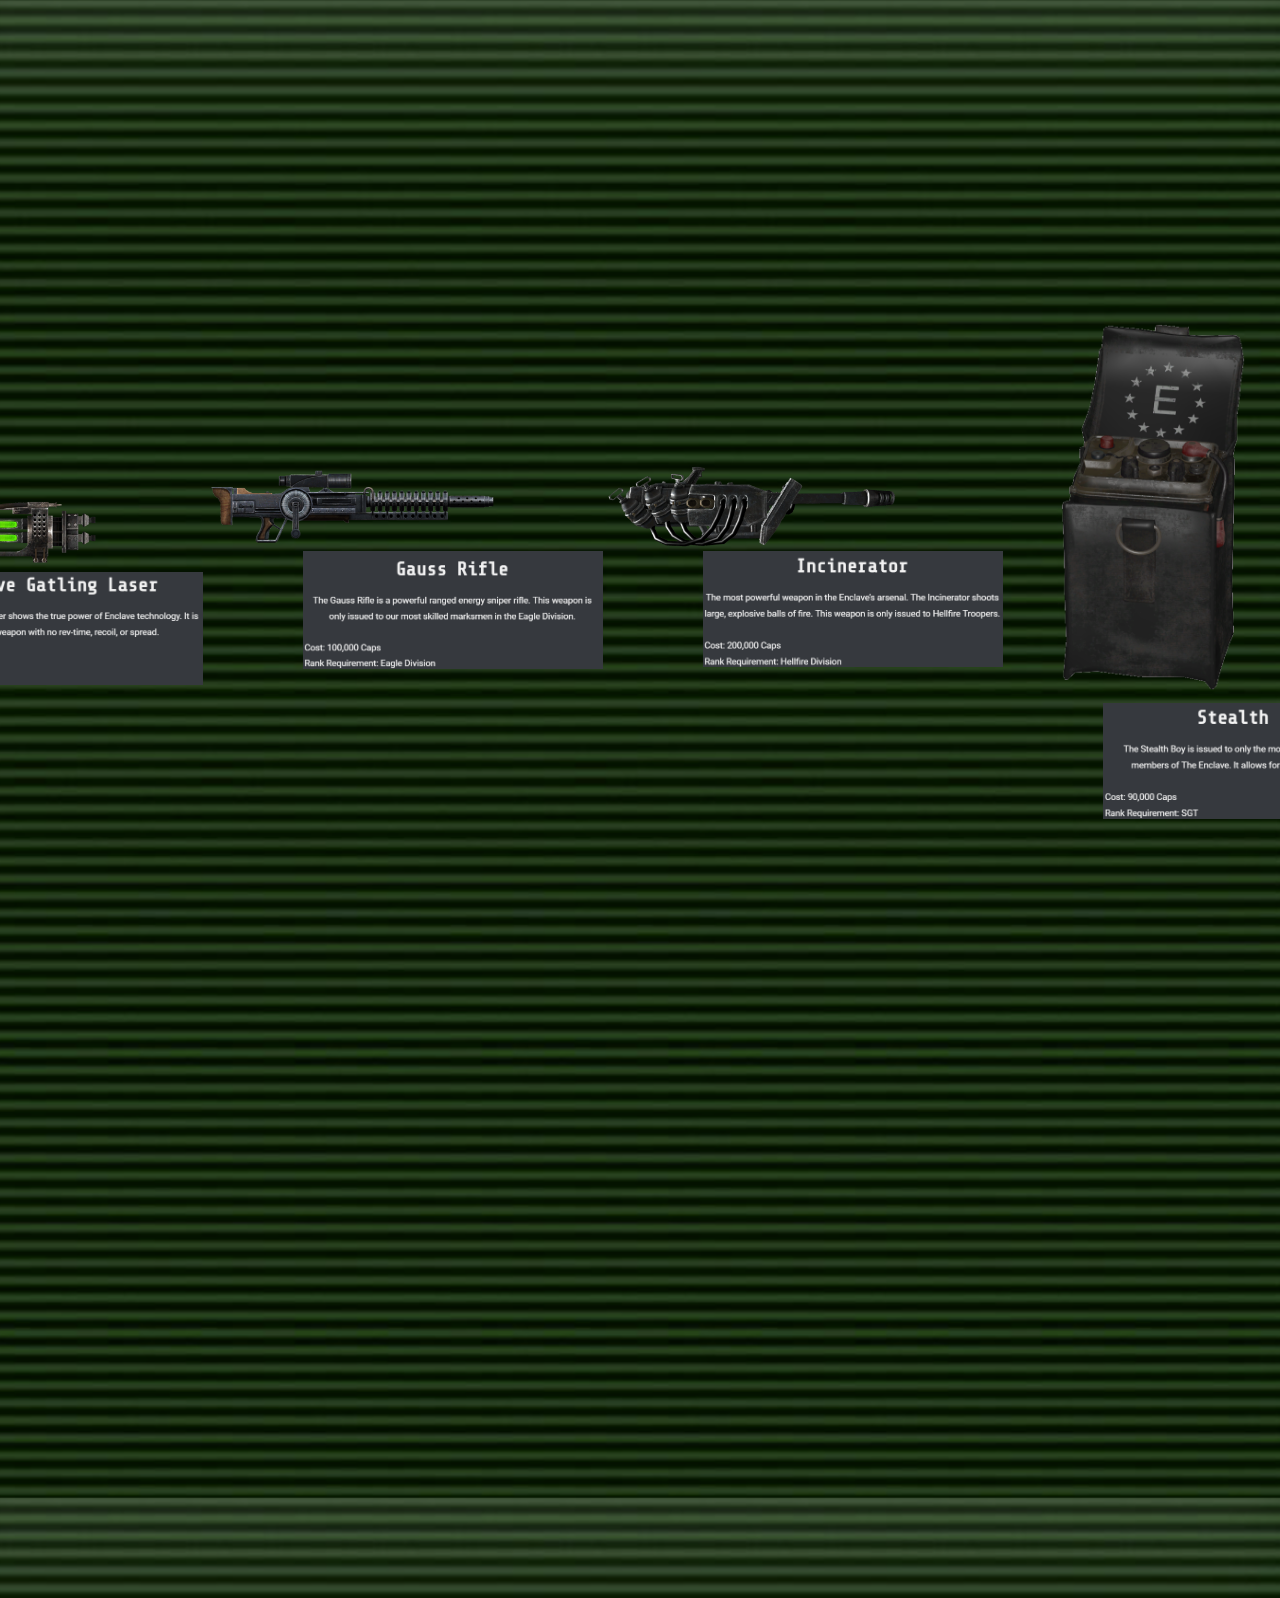
==== equip.html @ c28a4e0e "?+" ====
<!DOCTYPE html>
<html>
</head>
<body>
    <title> Enclave Terminal </title>

    <link rel="stylesheet" href="Style.css">
</head>
<body>
    <div class="Container"> 
        
        <div class="eqgen-pos">
            
            <div class="eqcol-pos">
            <img class="DPicture" src="GLP.png">
            <img class="TDPicture" src="GLT.png">
            </div>

            <Div class="eqcol-pos">
                <img class="DPicture" src="GRP.png">
                <img class="TDPicture" src="GRT.png">
            </Div>

            <Div class="eqcol-pos">
                <img class="DPicture" src="INCP.png">
                <img class="TDPicture" src="INCT.png">
            </Div>

            <Div class="eqcol-pos">
                <img class="DPicture" src="SBP.png">
                <img class="TDPicture" src="SBT.png">
            </Div>


        </div>
    </div>
</body>
</html>
---- Style.css ----
body {
    background-image: url("Terminal-effect.png");
    background-size: 100%;  
}

.Picture {

    width: 500px;
    margin: 50px;
}

.flag {
    width: 500px;
    height: 250px;
}

.Text{
    color: rgb(0, 255, 0);
}

.Container {
    width: 100%;
    height: 1000px;
}


.Pic-E {
    height: 50%;

}

.cont-pos {
    display: flex;
    flex-direction: row;
    justify-content: center;
    margin-top: 20%;

    height: 50%;


}

.gen-pos {
    display: flex;
    justify-content: center;
    align-items: center;
    flex-direction: column;
    height: 5%;
    margin-top: 590px;
    margin-right: 80px;
}

.i-textpos{
    margin-top: 25px;
    height: 100%;
}

.i-introsize {
    font-size: 23px;
    margin-top: 30px;
}

.r-textpos{
    margin-top: 15px;
    height: 100%;
}

.r-introsize {
    font-size: 26px;
    margin-top: 30px;
}
.r-introsizefix {
    font-size: 40px;
    margin-top: 200px;
}

.TDPicture {
    width: 300px;
    margin: 50px;
}

.DPicture {
    margin: -50px;
    width: 300px;
}
.divisionpic-pos {
    display: flex;
    justify-content: center;
    align-items: center;
    flex-direction: column;
    height: 5%;
    margin-top: 650px;
    margin-right: 80px;
}

.eqgen-pos {
    display: flex;
    justify-content: center;
    align-items: center;
    flex-direction: row;
    height: 5%;
    margin-top: 590px;
    margin-left: 25px;
}

.eqcol-pos {
    display: flex;
    flex-direction: column;
}
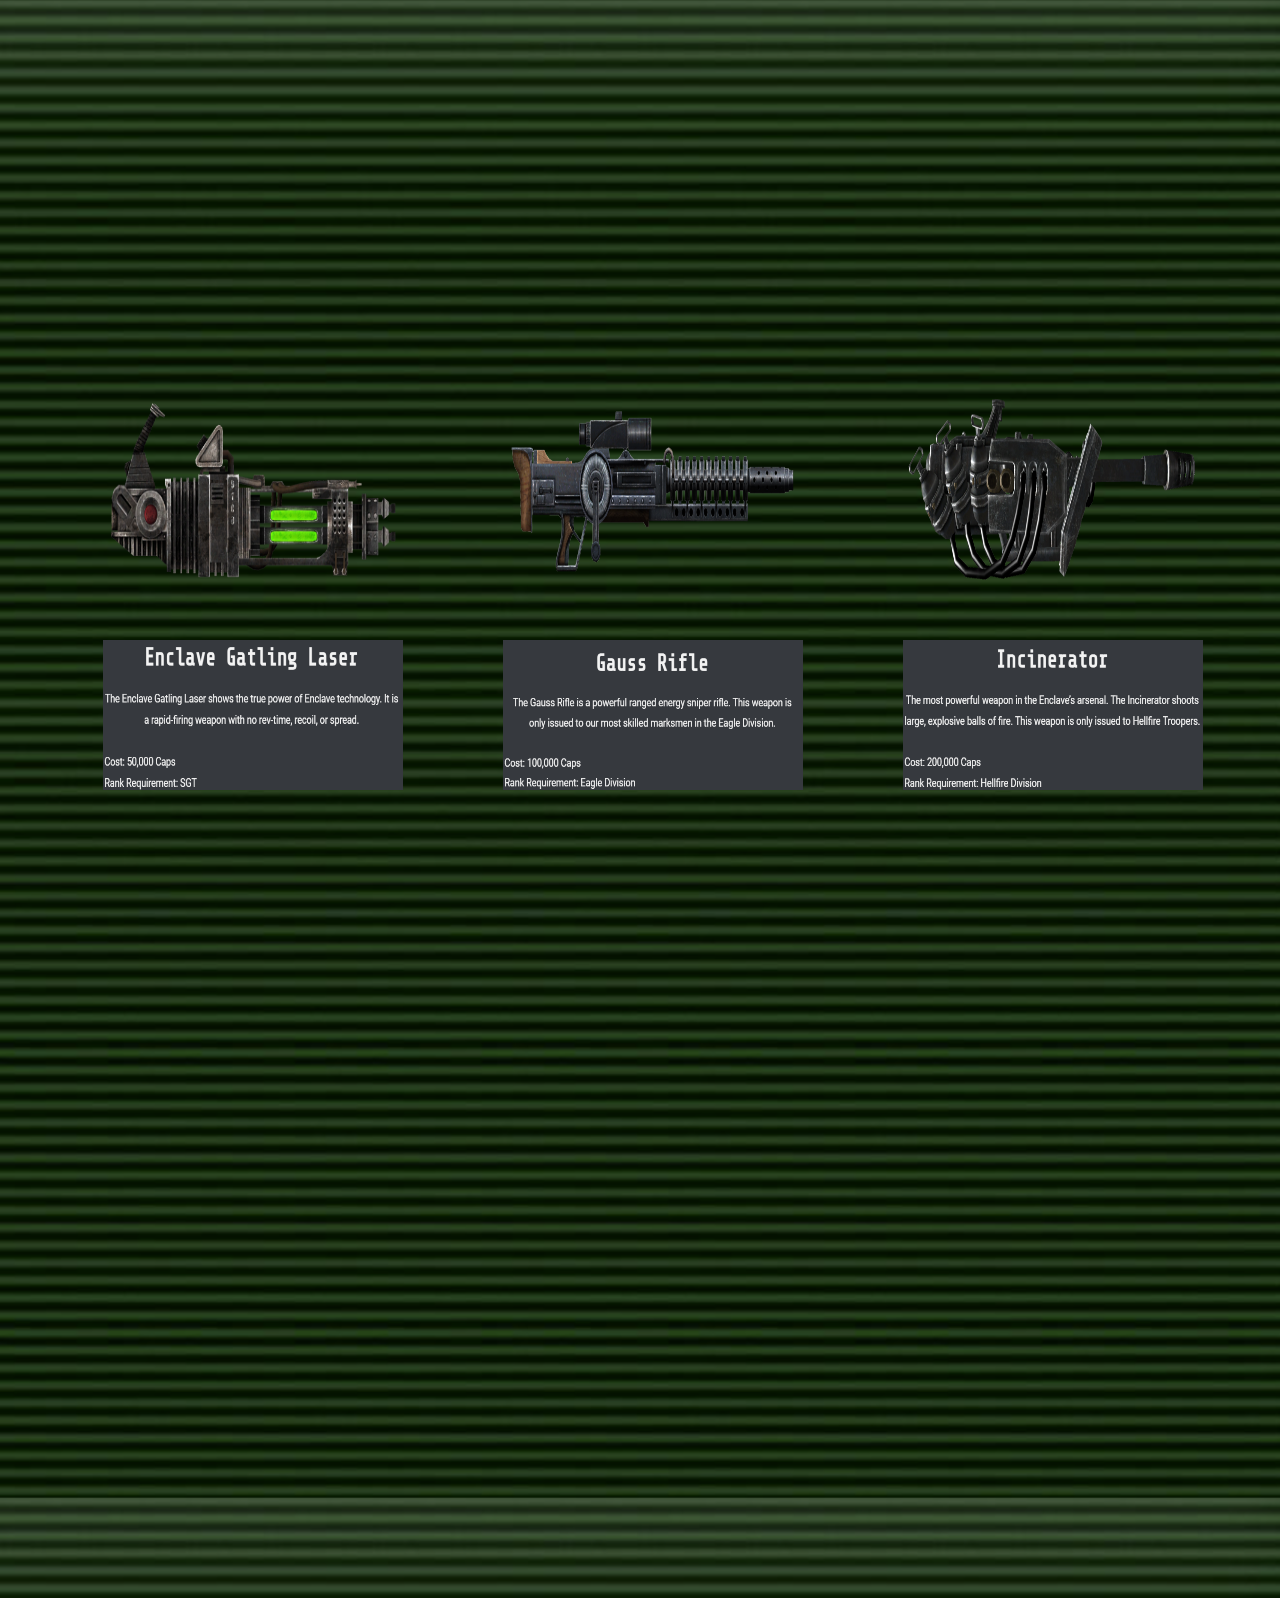
==== commit e1d2d9f6: "yep" ====
--- a/equip.html
+++ b/equip.html
@@ -24,13 +24,6 @@
             <Div class="eqcol-pos">
                 <img class="DPicture" src="INCP.png">
                 <img class="TDPicture" src="INCT.png">
-            </Div>
-
-            <Div class="eqcol-pos">
-                <img class="DPicture" src="SBP.png">
-                <img class="TDPicture" src="SBT.png">
-            </Div>
-
 
         </div>
     </div>
--- a/Style.css
+++ b/Style.css
@@ -76,12 +76,16 @@
 
 .TDPicture {
     width: 300px;
+    height: 150px;
+    size: 100%;
     margin: 50px;
 }
 
 .DPicture {
-    margin: -50px;
+    margin-left: 50px;
     width: 300px;
+    height: 200px;
+    size: 100%;
 }
 .divisionpic-pos {
     display: flex;
